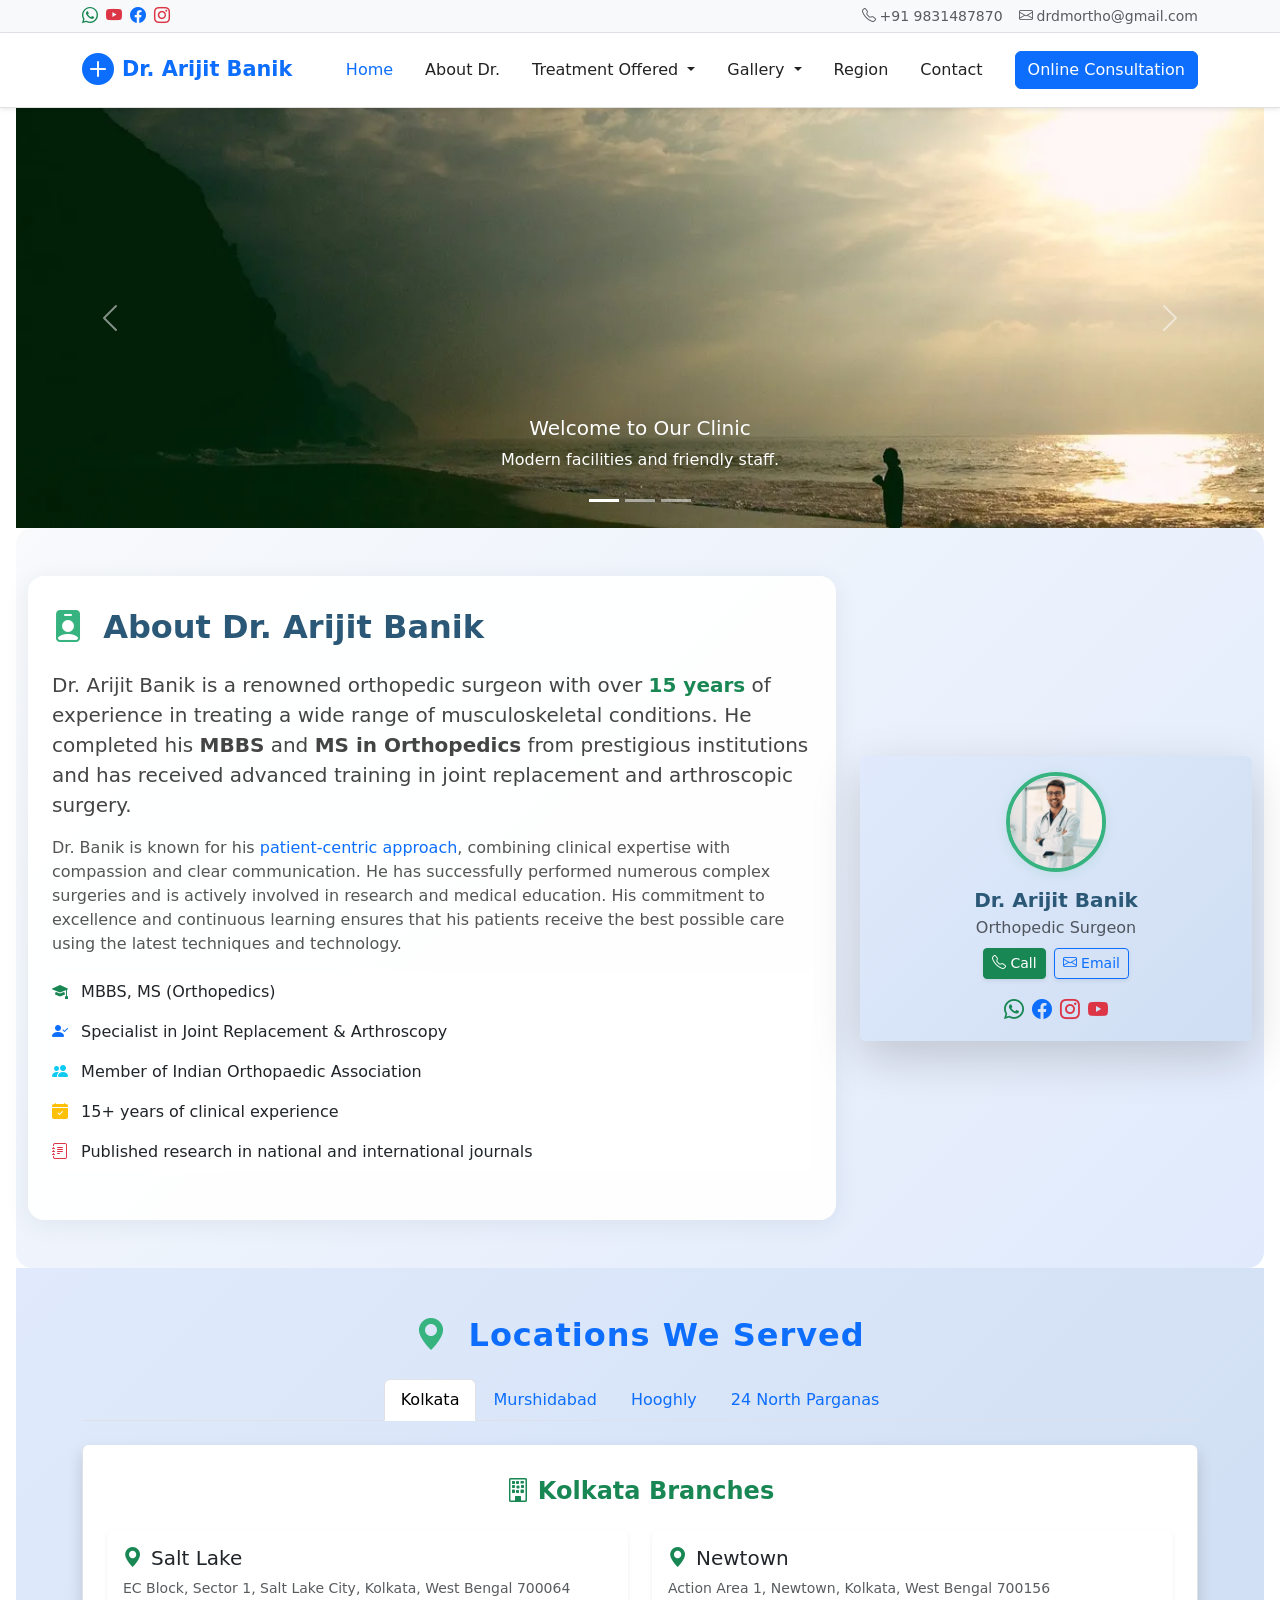
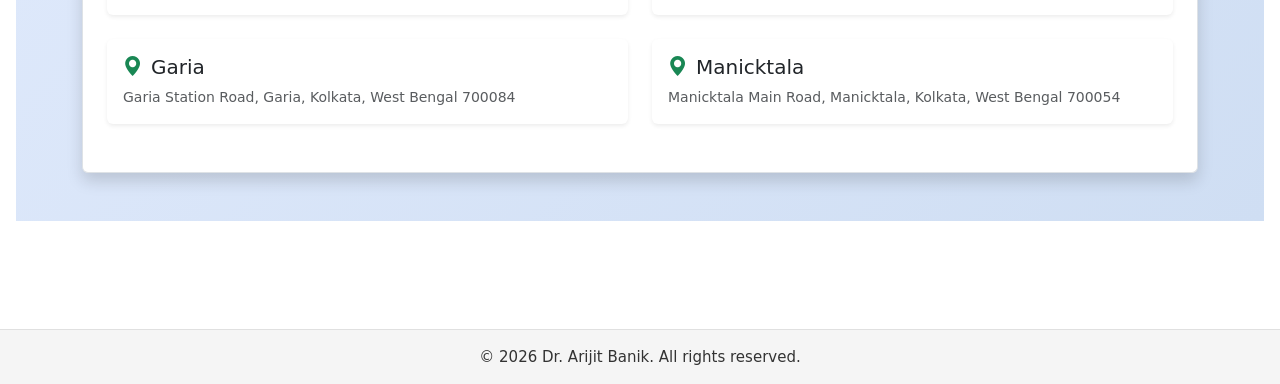
==== index.html @ 6ad88276 "Auto-generated commit" ====
<!DOCTYPE html><html lang="en"><head>
  <meta charset="utf-8">
  <title>Dr. Arijit Banik</title>
  <base href="https://suman-ops-git.github.io/doctor-arijit-banik/">
  <meta name="viewport" content="width=device-width, initial-scale=1">
  <link rel="icon" type="image/x-icon" href="favicon.ico">
  <!-- Bootstrap CSS -->
  <link href="https://cdn.jsdelivr.net/npm/bootstrap@5.3.2/dist/css/bootstrap.min.css" rel="stylesheet">
  <!-- Bootstrap Icons -->
  <link href="https://cdn.jsdelivr.net/npm/bootstrap-icons@1.11.3/font/bootstrap-icons.css" rel="stylesheet">
<link rel="stylesheet" href="styles.ef46db3751d8e999.css"></head>

<body>
  <app-root></app-root>
  <!-- Bootstrap JS Bundle (includes Popper) -->
  <script src="https://cdn.jsdelivr.net/npm/bootstrap@5.3.2/dist/js/bootstrap.bundle.min.js"></script>
<script src="runtime.99bd65e5bd222db3.js" type="module"></script><script src="polyfills.f70b7b6e65a2f202.js" type="module"></script><script src="main.6e27a96aa517d638.js" type="module"></script>

</body></html>
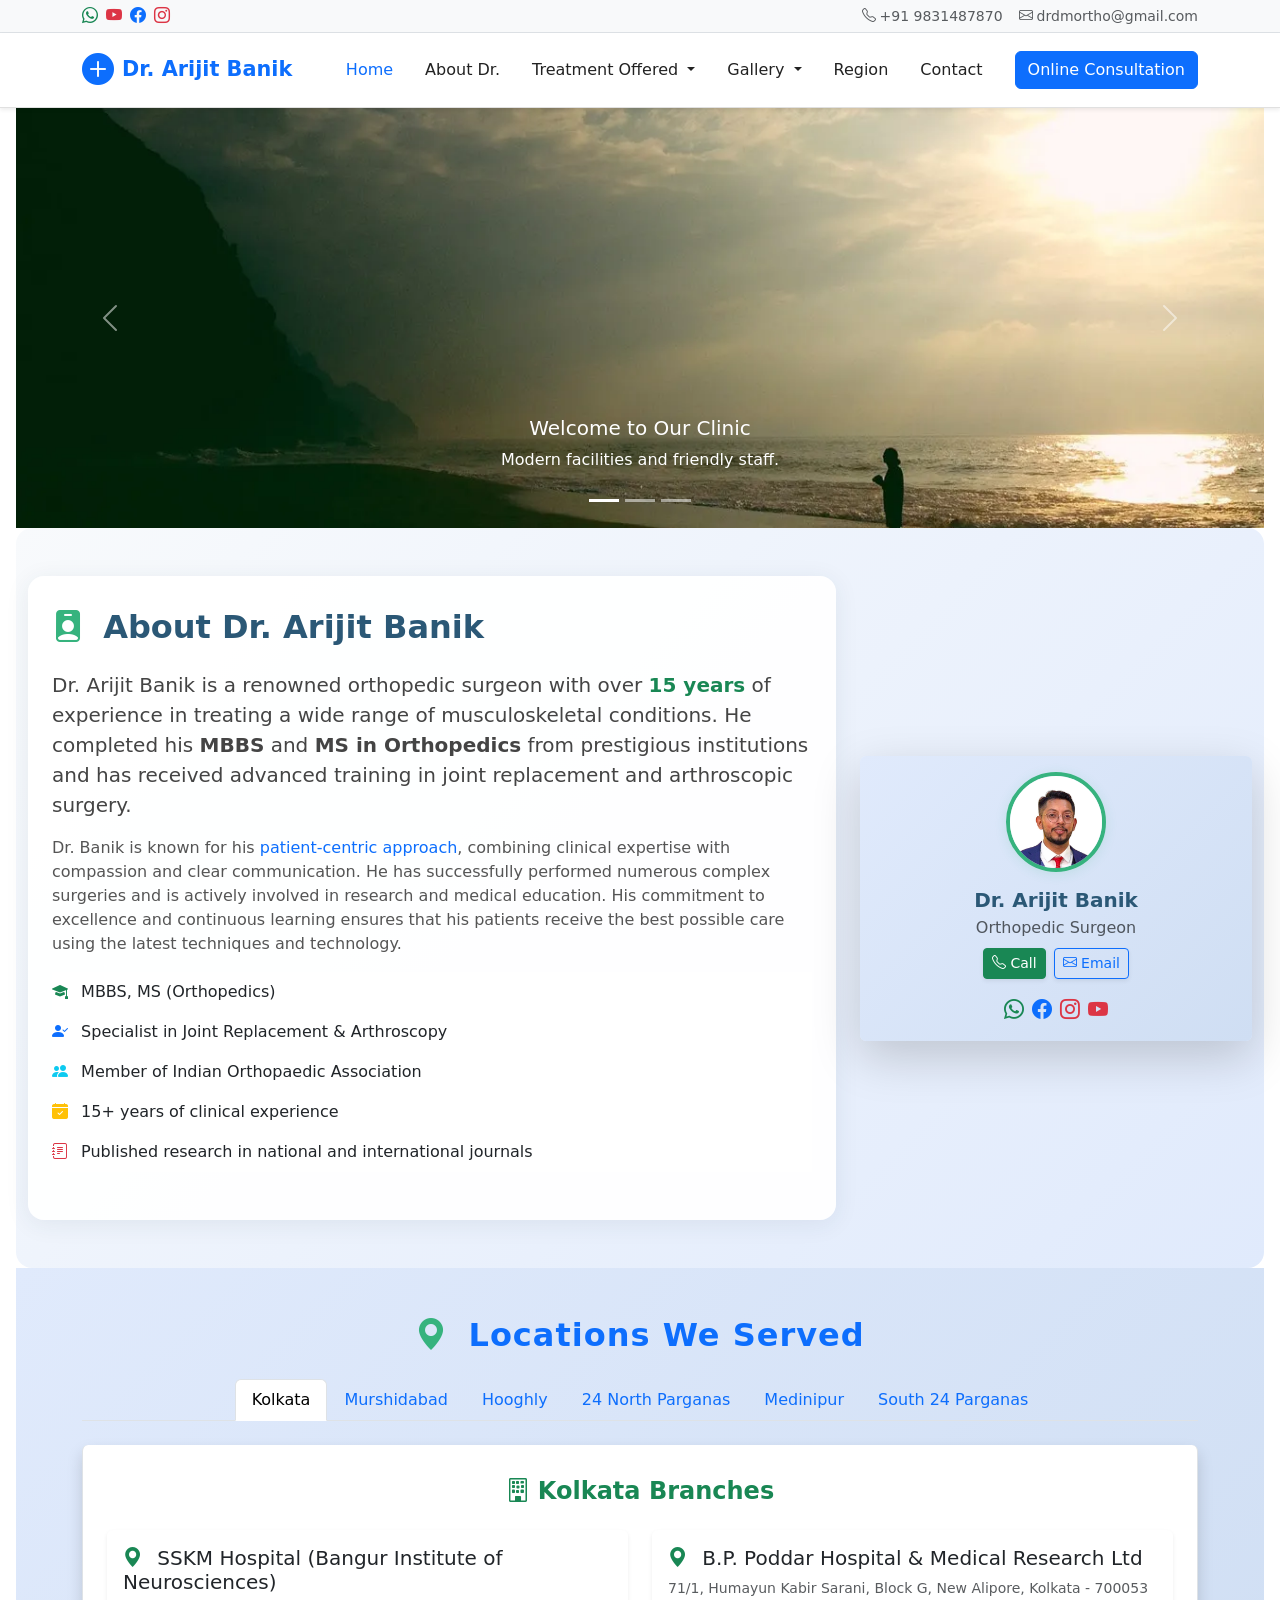
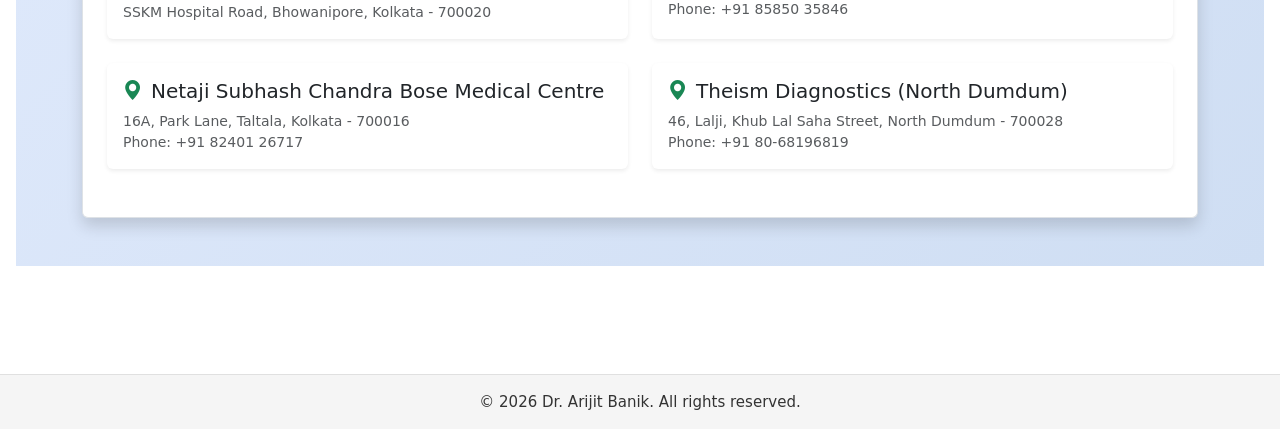
==== commit e25e1c6c: "Auto-generated commit" ====
--- a/index.html
+++ b/index.html
@@ -14,6 +14,6 @@
   <app-root></app-root>
   <!-- Bootstrap JS Bundle (includes Popper) -->
   <script src="https://cdn.jsdelivr.net/npm/bootstrap@5.3.2/dist/js/bootstrap.bundle.min.js"></script>
-<script src="runtime.99bd65e5bd222db3.js" type="module"></script><script src="polyfills.f70b7b6e65a2f202.js" type="module"></script><script src="main.6e27a96aa517d638.js" type="module"></script>
+<script src="runtime.99bd65e5bd222db3.js" type="module"></script><script src="polyfills.f70b7b6e65a2f202.js" type="module"></script><script src="main.2423b15005caa38f.js" type="module"></script>
 
 </body></html>
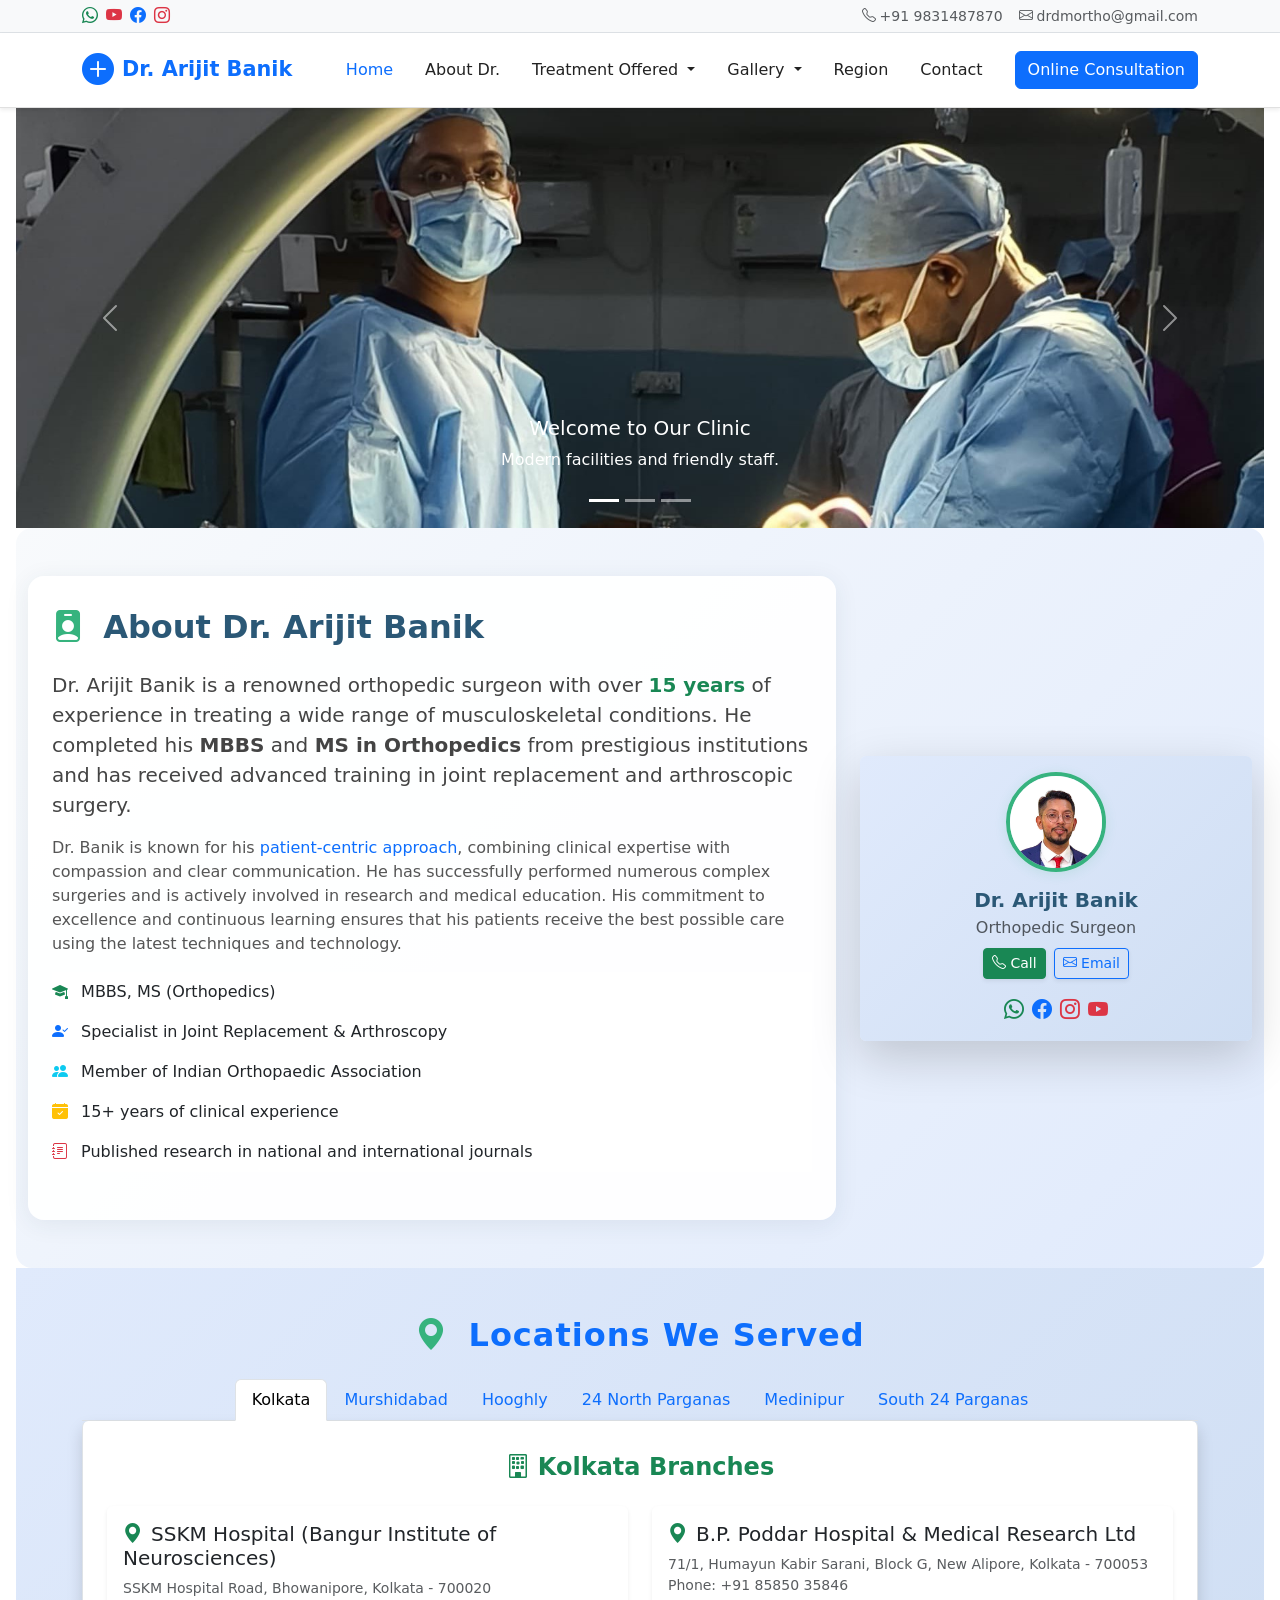
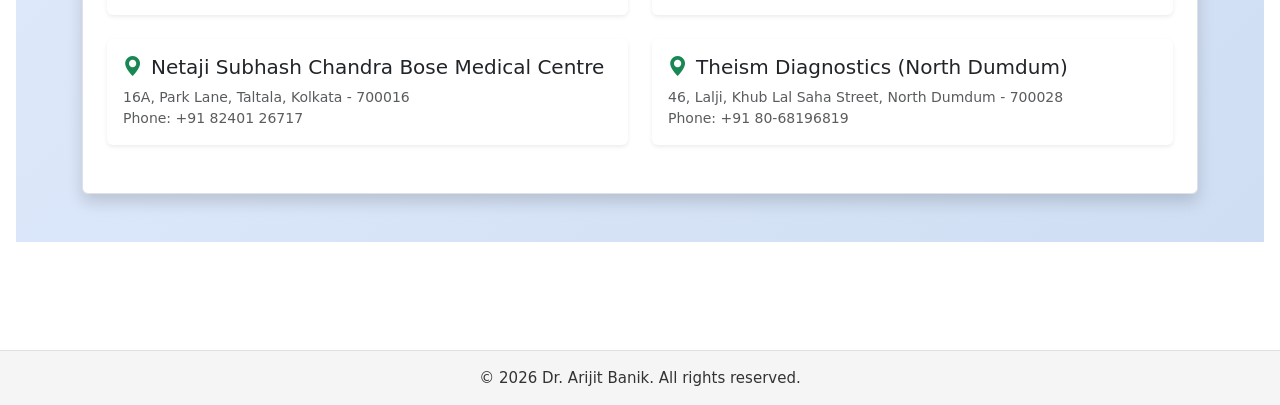
==== commit f24dd6a0: "Auto-generated commit" ====
--- a/index.html
+++ b/index.html
@@ -3,7 +3,7 @@
   <title>Dr. Arijit Banik</title>
   <base href="https://suman-ops-git.github.io/doctor-arijit-banik/">
   <meta name="viewport" content="width=device-width, initial-scale=1">
-  <link rel="icon" type="image/x-icon" href="favicon.ico">
+  <link rel="icon" type="image/x-icon" href="assets/arijit.jpg">
   <!-- Bootstrap CSS -->
   <link href="https://cdn.jsdelivr.net/npm/bootstrap@5.3.2/dist/css/bootstrap.min.css" rel="stylesheet">
   <!-- Bootstrap Icons -->
@@ -14,6 +14,6 @@
   <app-root></app-root>
   <!-- Bootstrap JS Bundle (includes Popper) -->
   <script src="https://cdn.jsdelivr.net/npm/bootstrap@5.3.2/dist/js/bootstrap.bundle.min.js"></script>
-<script src="runtime.99bd65e5bd222db3.js" type="module"></script><script src="polyfills.f70b7b6e65a2f202.js" type="module"></script><script src="main.2423b15005caa38f.js" type="module"></script>
+<script src="runtime.99bd65e5bd222db3.js" type="module"></script><script src="polyfills.f70b7b6e65a2f202.js" type="module"></script><script src="main.cbcad56669c511c9.js" type="module"></script>
 
 </body></html>
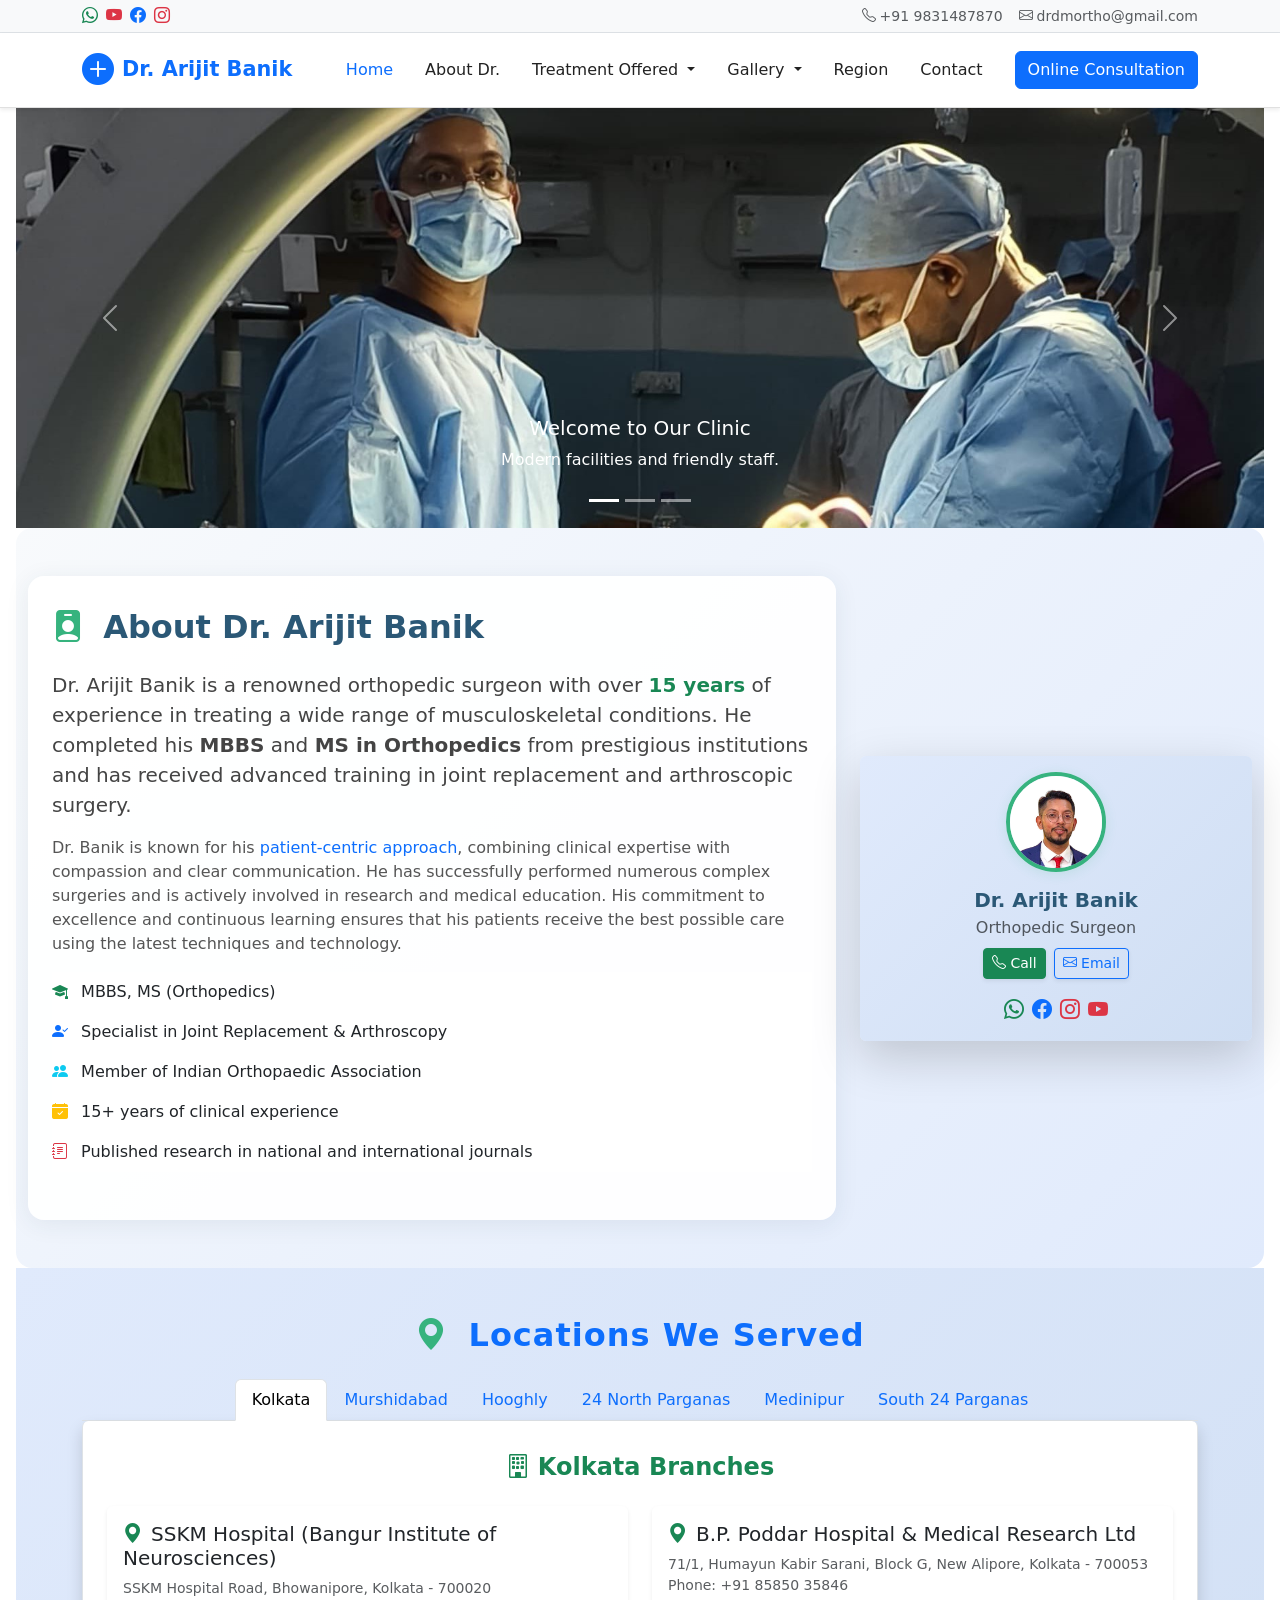
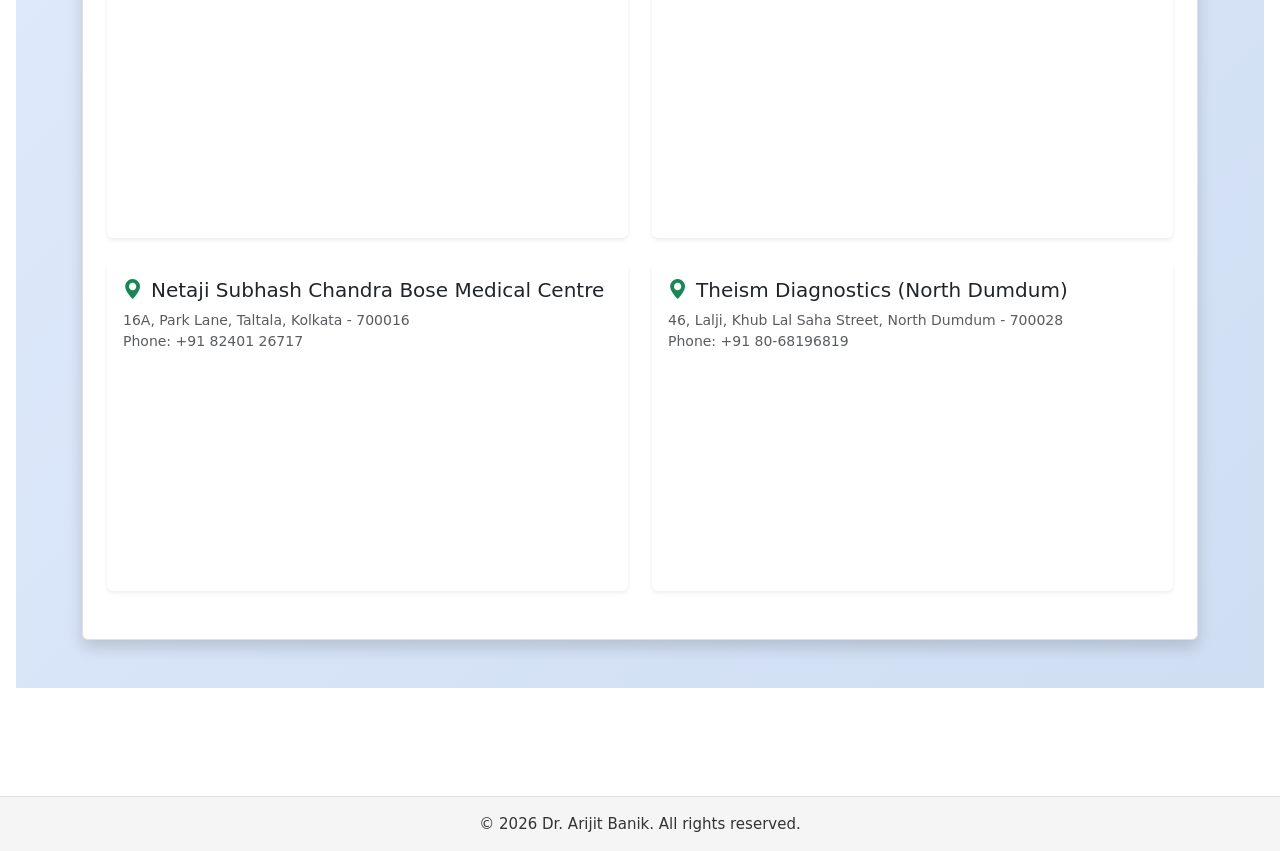
==== commit 09bc2e5e: "Auto-generated commit" ====
--- a/index.html
+++ b/index.html
@@ -14,6 +14,6 @@
   <app-root></app-root>
   <!-- Bootstrap JS Bundle (includes Popper) -->
   <script src="https://cdn.jsdelivr.net/npm/bootstrap@5.3.2/dist/js/bootstrap.bundle.min.js"></script>
-<script src="runtime.99bd65e5bd222db3.js" type="module"></script><script src="polyfills.f70b7b6e65a2f202.js" type="module"></script><script src="main.cbcad56669c511c9.js" type="module"></script>
+<script src="runtime.99bd65e5bd222db3.js" type="module"></script><script src="polyfills.f70b7b6e65a2f202.js" type="module"></script><script src="main.29d2592948924679.js" type="module"></script>
 
 </body></html>
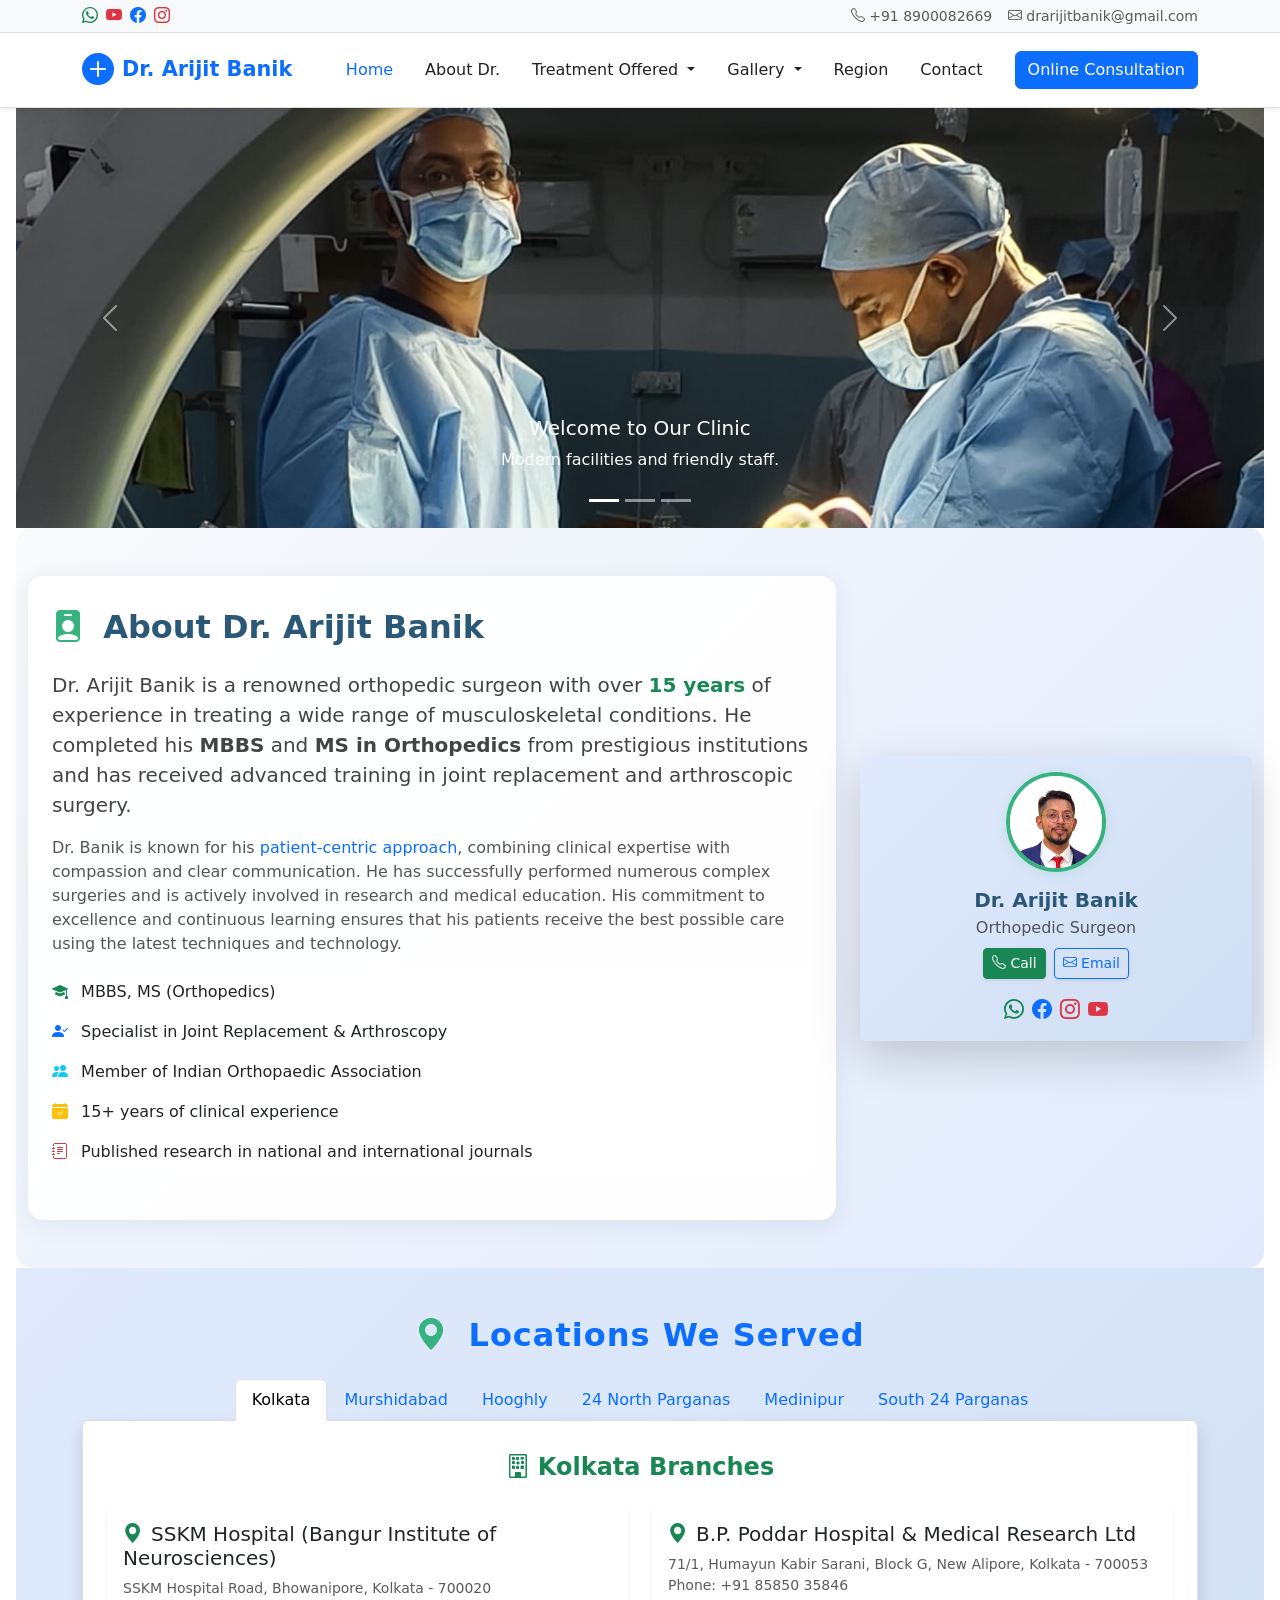
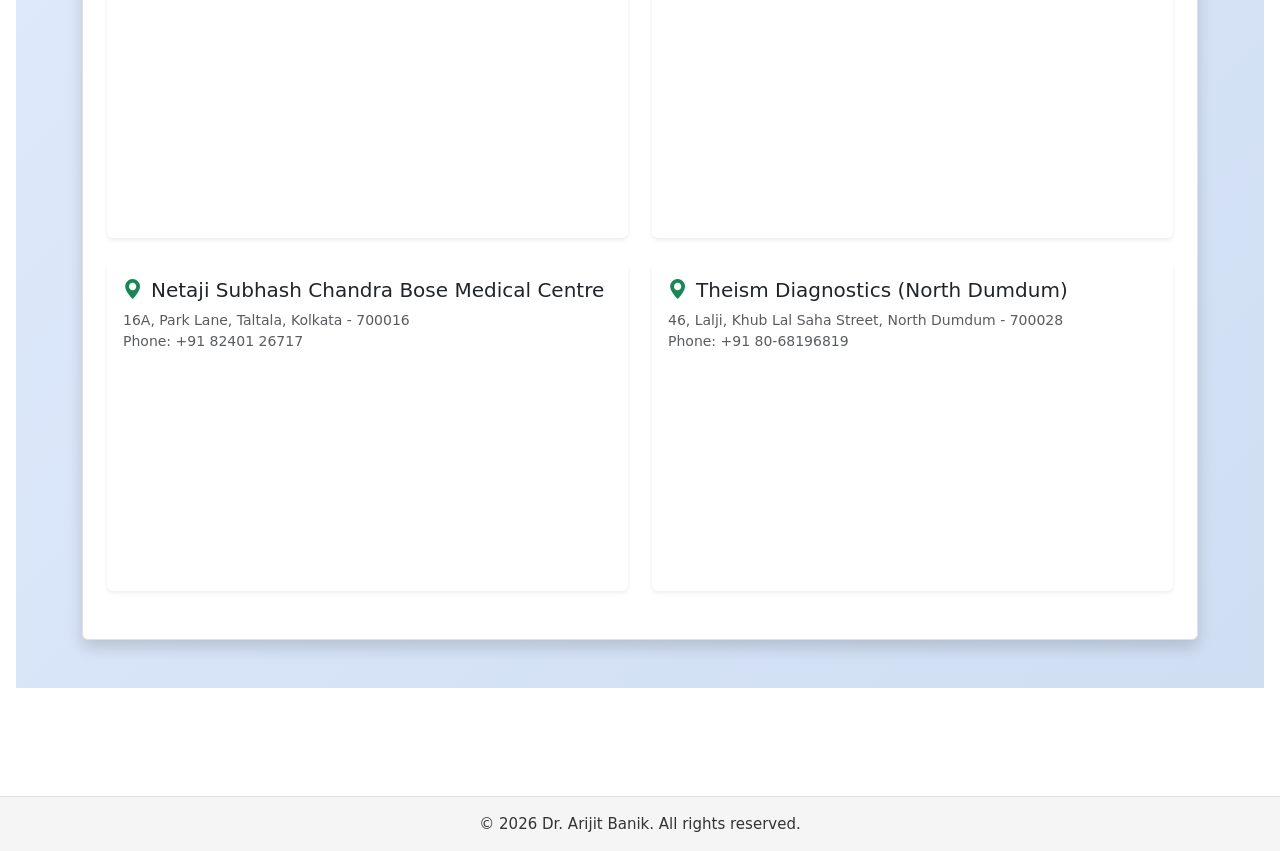
==== commit 9689ac4e: "Auto-generated commit" ====
--- a/index.html
+++ b/index.html
@@ -14,6 +14,6 @@
   <app-root></app-root>
   <!-- Bootstrap JS Bundle (includes Popper) -->
   <script src="https://cdn.jsdelivr.net/npm/bootstrap@5.3.2/dist/js/bootstrap.bundle.min.js"></script>
-<script src="runtime.99bd65e5bd222db3.js" type="module"></script><script src="polyfills.f70b7b6e65a2f202.js" type="module"></script><script src="main.29d2592948924679.js" type="module"></script>
+<script src="runtime.99bd65e5bd222db3.js" type="module"></script><script src="polyfills.f70b7b6e65a2f202.js" type="module"></script><script src="main.be446916afff1ef5.js" type="module"></script>
 
 </body></html>
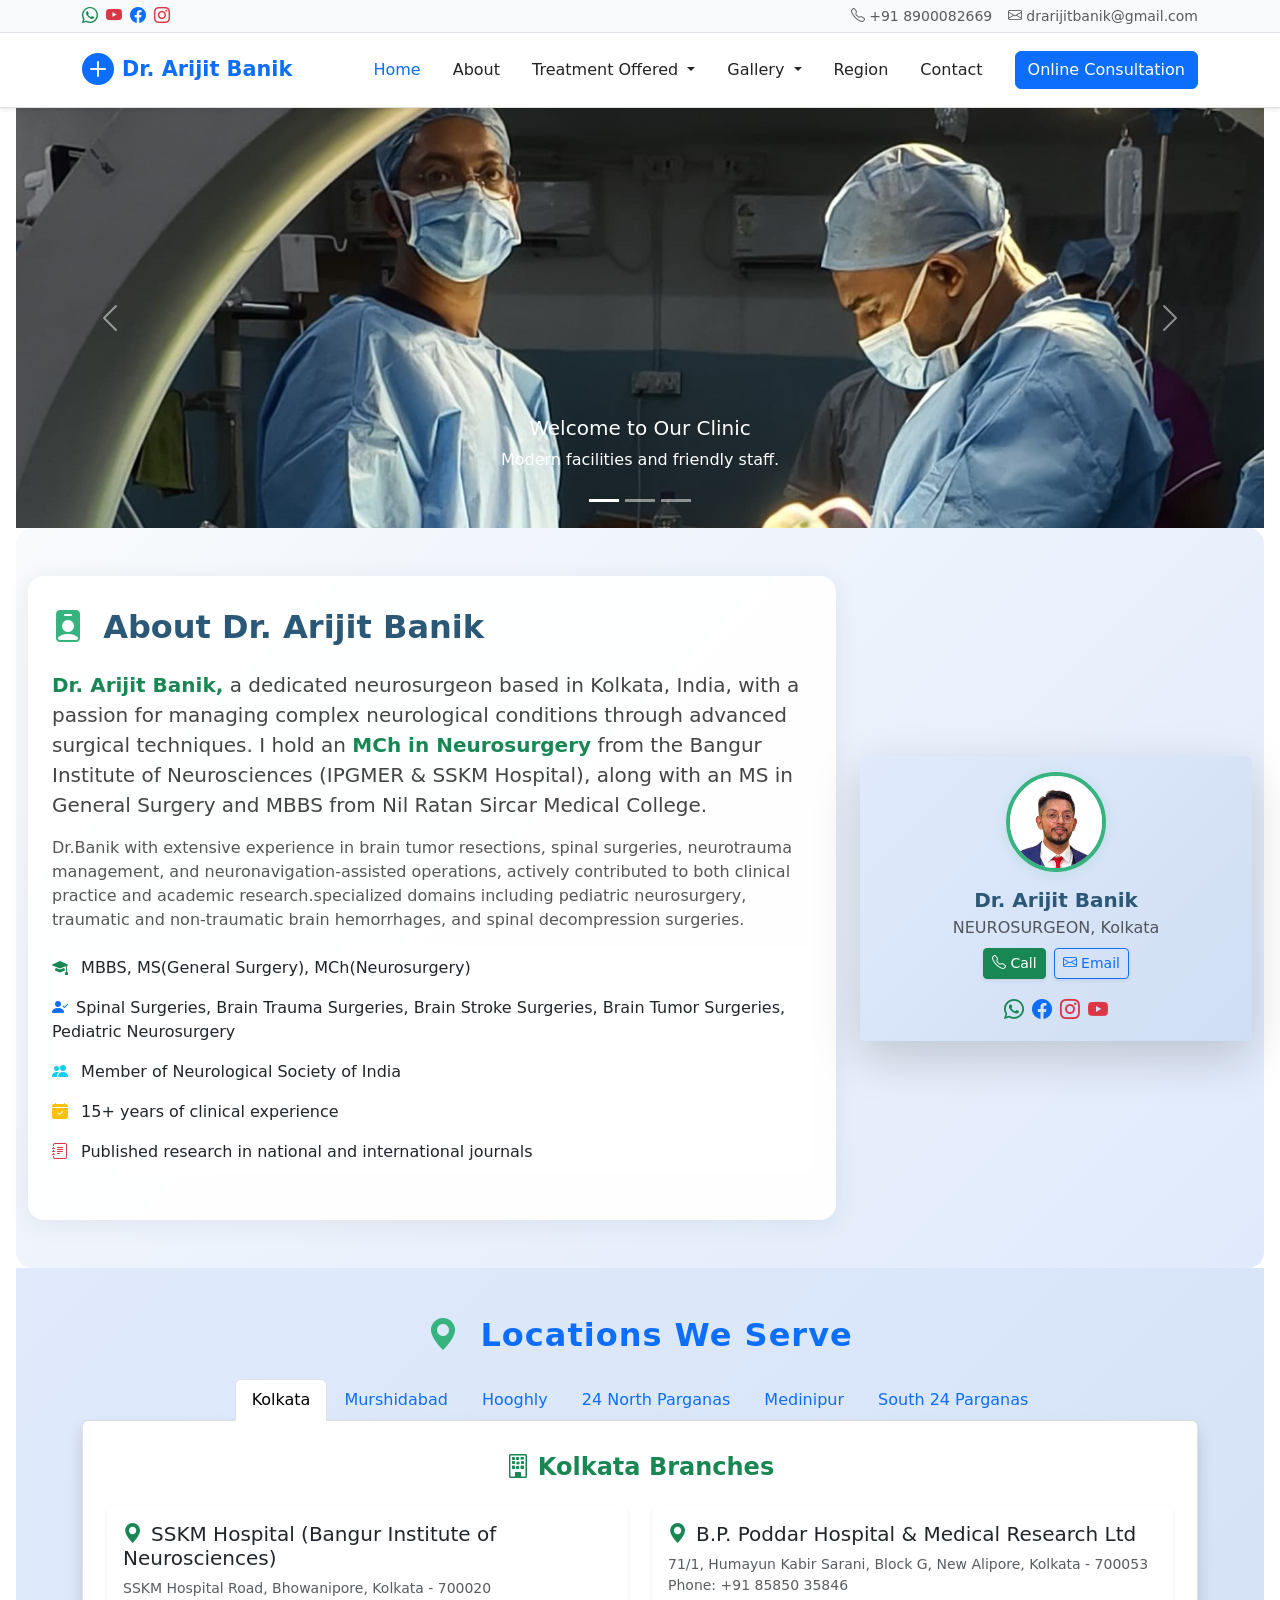
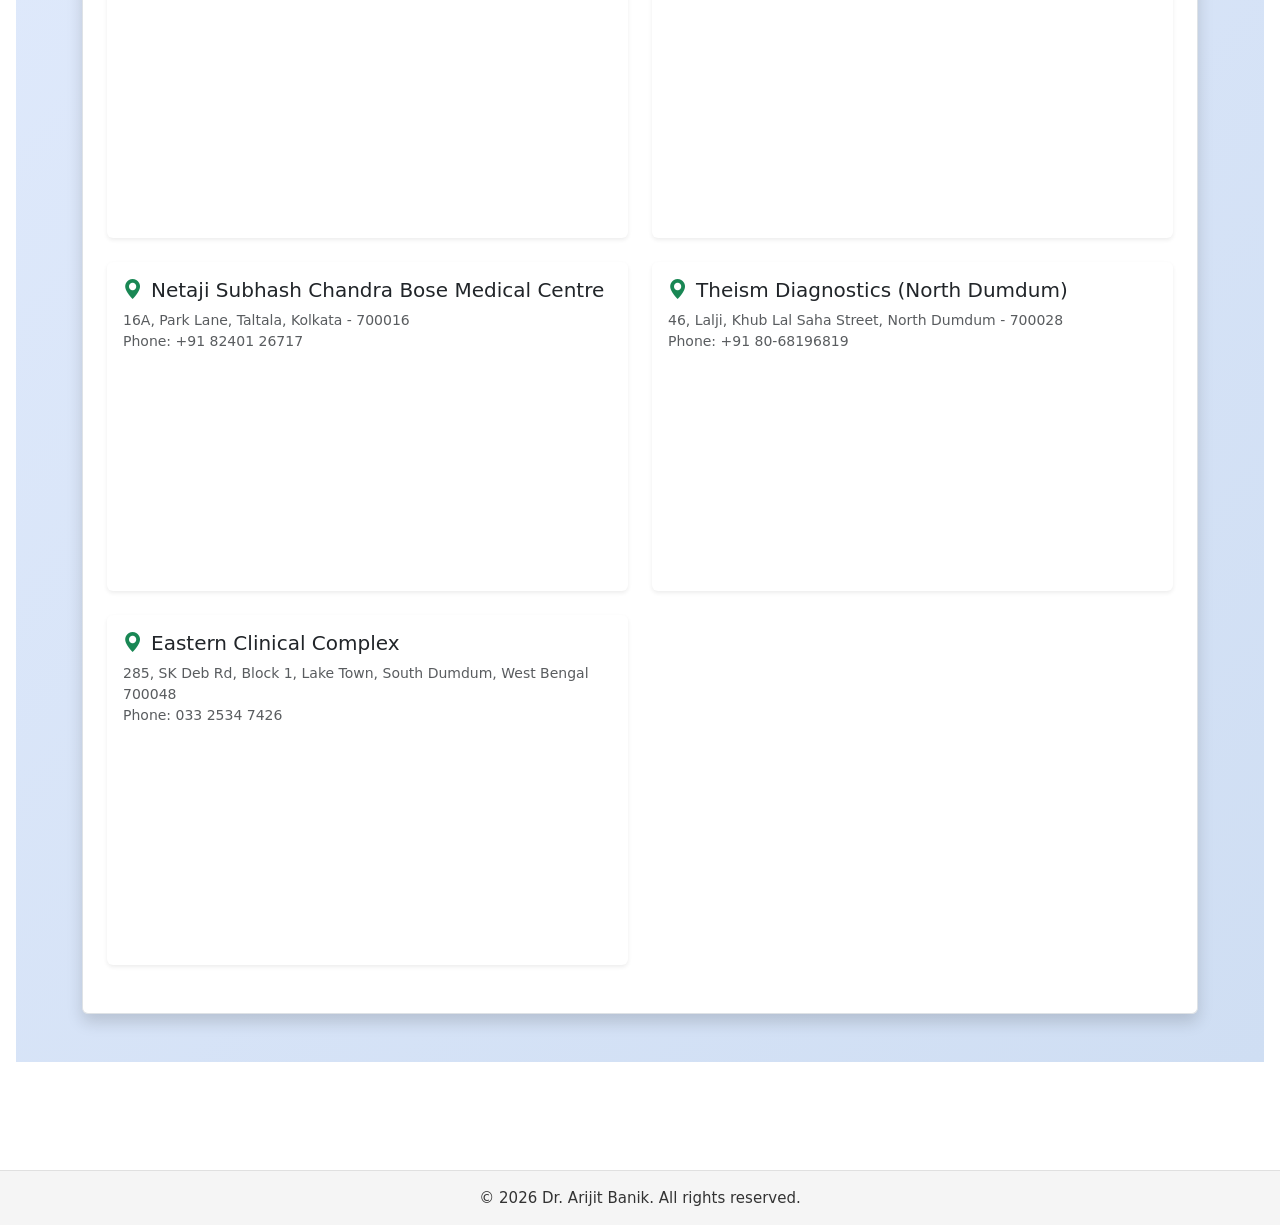
==== commit 59a1e6b3: "Auto-generated commit" ====
--- a/index.html
+++ b/index.html
@@ -14,6 +14,6 @@
   <app-root></app-root>
   <!-- Bootstrap JS Bundle (includes Popper) -->
   <script src="https://cdn.jsdelivr.net/npm/bootstrap@5.3.2/dist/js/bootstrap.bundle.min.js"></script>
-<script src="runtime.99bd65e5bd222db3.js" type="module"></script><script src="polyfills.f70b7b6e65a2f202.js" type="module"></script><script src="main.be446916afff1ef5.js" type="module"></script>
+<script src="runtime.99bd65e5bd222db3.js" type="module"></script><script src="polyfills.f70b7b6e65a2f202.js" type="module"></script><script src="main.26f21d3150e3301e.js" type="module"></script>
 
 </body></html>
